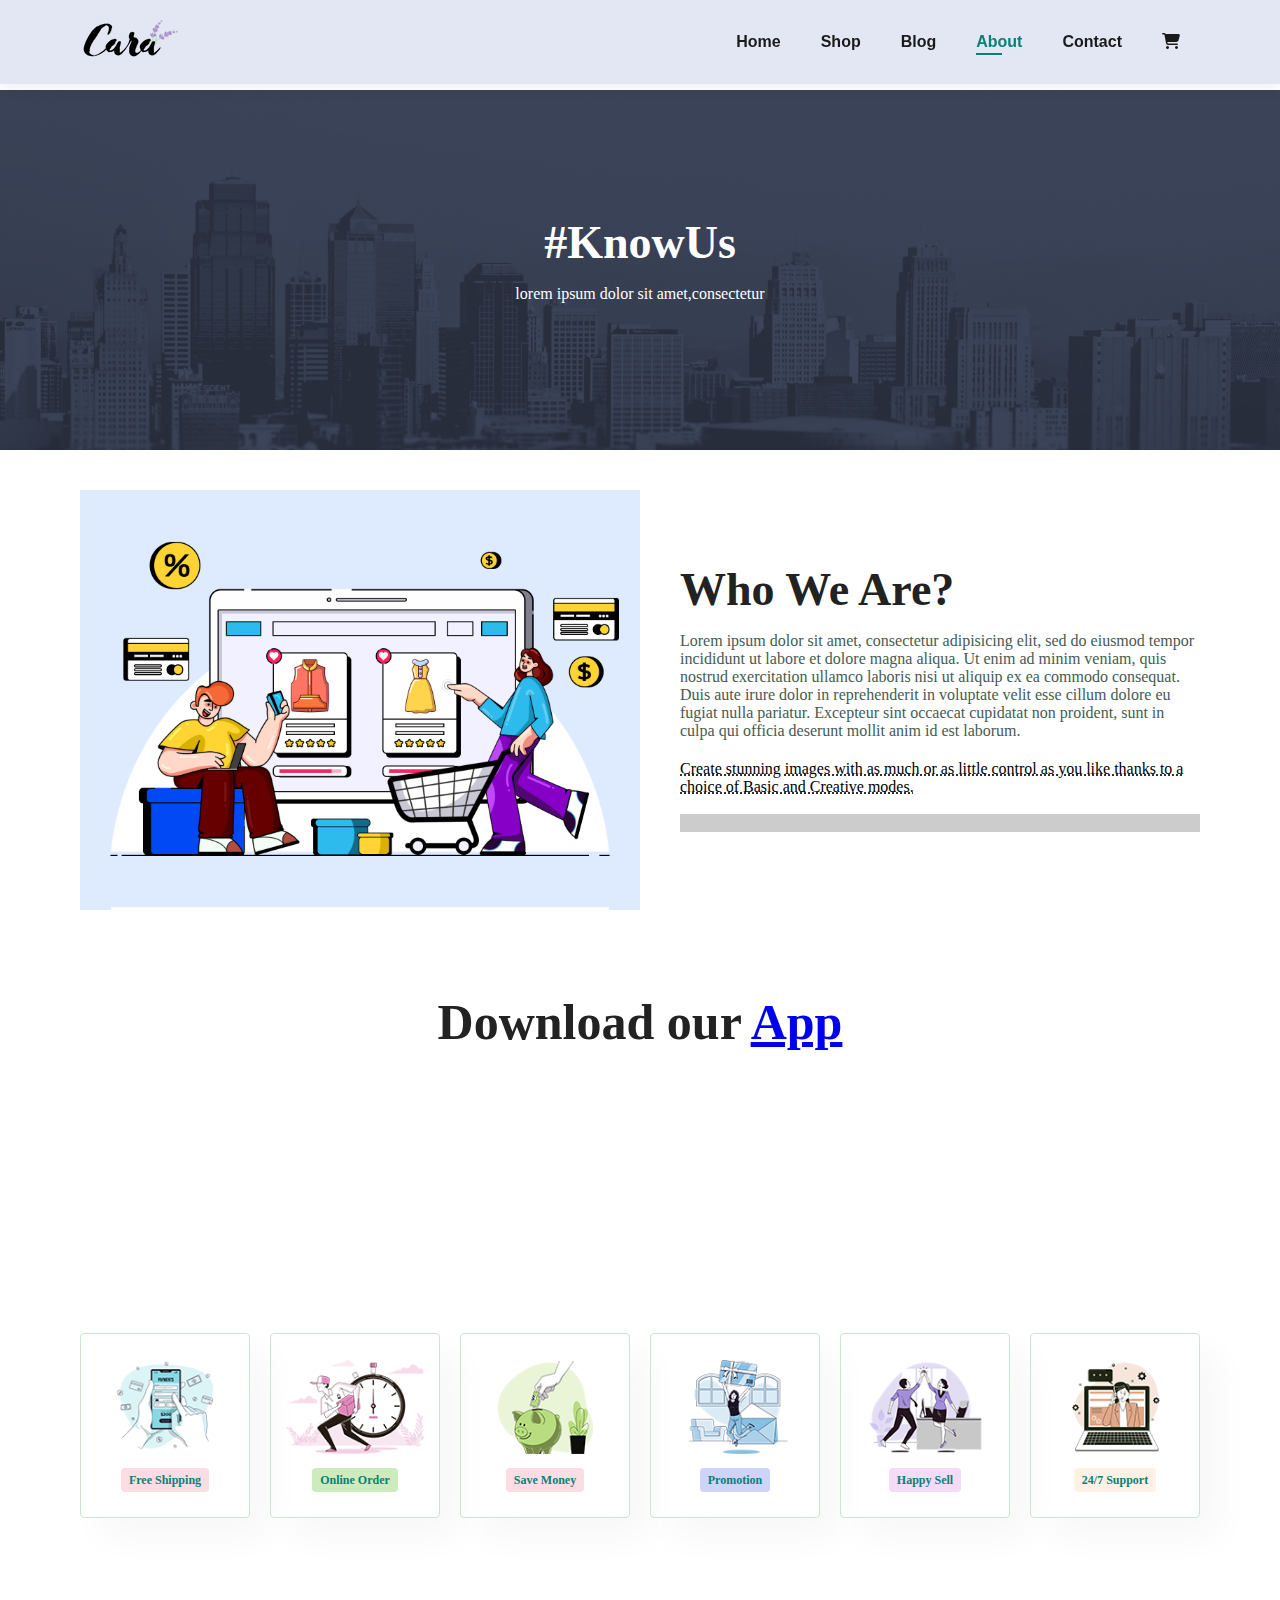
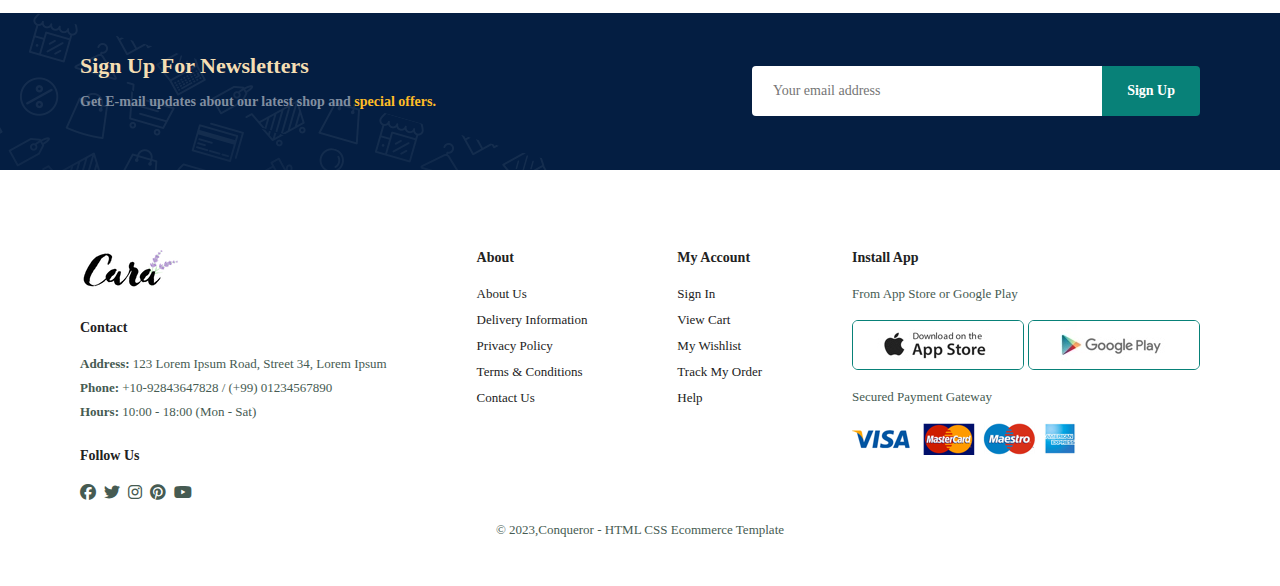
==== About.html @ 9217e01b "Add files via upload" ====
<!DOCTYPE html>
<head>
    <meta name="viewport" content="width=device width ,initial-scale = 1.0">
    <title>Cara</title>
    <link rel="icon"  type="image/x-icon" href="/img/logo.png">
    <link rel="stylesheet" href="https://cdnjs.cloudflare.com/ajax/libs/font-awesome/6.4.0/css/all.min.css" />
    <link rel="preconnect" href="https://fonts.googleapis.com">
   <link rel="preconnect" href="https://fonts.gstatic.com">
    <link href="https://fonts.googleapis.com/css2?family=Tangerine:wght@700&display=swap" rel="stylesheet">
    <link rel="stylesheet" href="style.css">
    
</head>
<body>
    <section id="header">
        <a href="#"><img src="/img/logo.png" class="logo"></a>
        <div>
            <ul id="navbar">
                <li><a href="index.html">Home</a></li>
                <li><a href="shop.html">Shop</a></li>
                <li><a  href="Blog.html">Blog</a></li>
                <li><a  class="active"  href="About.html">About</a></li>
                <li><a href="contact.html">Contact</a></li>
                <li id="lg-bag"><a href="cart.html"><i class="fa-solid fa-cart-shopping"></i></a></li>
                <a href="#" id="close"><i  class="far fa-times"></i></a>
            </ul>
        </div>
        <div id="mobile">
            <a href="cart.html"><i class="fa-solid fa-cart-shopping"></i></a>
            <i id="bar" class="fas fa-outdent"></i>
            
        </div>
    </section>

    <section id="page-header" class="about-header">
        <h2>#KnowUs</h2>
        <p>lorem ipsum dolor sit amet,consectetur</p>
       
    </section>

<section id="about-head" class="section-p1">
   <img src="/img/a6.jpg">
    <div>
            <h2>Who We Are?</h2>
            <p>Lorem ipsum dolor sit amet, consectetur adipisicing elit, sed do eiusmod tempor incididunt ut labore et dolore magna aliqua. Ut enim ad minim veniam, quis nostrud exercitation ullamco laboris nisi ut aliquip ex ea commodo consequat. Duis aute irure dolor in reprehenderit in voluptate velit esse cillum dolore eu fugiat nulla pariatur. Excepteur sint occaecat cupidatat non proident, sunt in culpa qui officia deserunt mollit anim id est laborum.</p>
            <abbr title="" >Create stunning images with as much or as little control as you like thanks to a choice of Basic and Creative modes.</abbr>
            <br><br>
            <marquee bgcolor='#ccc' scrollamount = '5' loop = '-1' width = "100%">Create stunning images with as much or as little control as you like thanks to a choice of Basic and Creative modes.</marquee>
    </div>
    </section>

<section id="about-app" class="section-p1">
    <h1>Download our <a href="#">App</a></h1>
    <div class="video">
        <video autoplay muted loop  src="/img/1.mp4"></video>
     </div>
</section>

<section id="feature" class="section-p1">
    <div class="fe-box">
        <img src="/img/f1.png">
        <h6>Free Shipping</h6>
    </div>

    <div class="fe-box">
        <img src="/img/f2.png">
        <h6>Online Order</h6>
    </div>

    <div class="fe-box">
        <img src="/img/f3.png">
        <h6>Save Money</h6>
    </div>

    <div class="fe-box">
        <img src="/img/f4.png">
        <h6>Promotion</h6>
    </div>

    <div class="fe-box">
        <img src="/img/f5.png">
        <h6>Happy Sell</h6>
    </div>

    <div class="fe-box">
        <img src="/img/f6.png">
        <h6>24/7 Support</h6>
    </div>

</section>

<section id="newsletter" class="section-p1 section-m1">
    <div id="newstext">
     <h4>Sign Up For Newsletters</h4>
     <p>Get E-mail updates about our latest shop and <span>special offers.</span></p>
    </div>
    <div class="form ">
     <input type="text" placeholder="Your email address" >
     <button class="normal">Sign Up</button>
    </div>
 </section> 

   <footer class="section-p1">
    <div class="col">
        <img class="logo" src="/img/logo.png" >
        <h4>Contact</h4>
        <p><strong>  Address: </strong>123 Lorem Ipsum Road, Street 34, Lorem Ipsum</p>
        <p><strong>Phone:</strong>  +10-92843647828 / (+99) 01234567890</p>
        <p><strong>Hours:</strong>  10:00 - 18:00 (Mon - Sat)</p>
        <div class="follow">
            <h4>Follow Us</h4>
            <div class="icon">
               <i class="fab fa-facebook"></i>
               <i class="fab fa-twitter"></i>
               <i class="fab fa-instagram"></i>
               <i class="fab fa-pinterest"></i>
               <i class="fab fa-youtube"></i>
            </div>
        </div>

    </div>

    <div class="col">
        <h4>About</h4>
        <a href="#">About Us</a>
        <a href="#">Delivery Information</a>
        <a href="#">Privacy Policy</a>
        <a href="#">Terms & Conditions</a>
        <a href="#">Contact Us</a>

    </div>
    <div class="col">
        <h4>My Account</h4>
        <a href="#">Sign In</a>
        <a href="#">View Cart</a>
        <a href="#">My Wishlist</a>
        <a href="#">Track My Order</a>
        <a href="#">Help</a>

    </div>
    <div class="col install">
        <h4>Install App</h4>
        <p>From App Store or Google Play</p>
        <div class="row">
            <img src="/img/app.jpg">
            <img src="/img/play.jpg">
        </div>
        <p>Secured Payment Gateway</p>
        <img src="/img/pay.png" >

    </div>
<div class="copyright">
    <p>© 2023,Conqueror - HTML CSS Ecommerce Template</p>
</div>
   </footer>

<script src="script.js"></script>
</body>
---- style.css ----
*{
    margin: 0;
    padding: 0;
    box-sizing: border-box;
    font-family: 'Times New Roman', Times, serif;
}
h1{
    font-size: 50px;
    line-height: 64px;
    color: #222;
}
h2{
    font-size: 46px;
    line-height: 54px;
    color: #222;
}
h4{
    font-size: 20px;
    color: #222;
}
h6{
    font-weight: 700;
    font-size: 12px;
}
p{
    font-size: 16px;
    color: #465b52;
    margin: 15px 0 20px 0;
}
.section-p1{
    padding:40px 80px ;
}
.section-m1{
    margin: 40px 0;
}
button.normal{
    font-size: 14px;
    font-weight: 600;
    padding: 15px 25px;
    color: #000;
    border: none;
    border-radius: 4px;
    cursor: pointer;
    outline: none;
    transition: 0.2s;
}
button.white{
    font-size: 11px;
    font-weight: 600;
    padding: 11px 18px;
    background-color: transparent;
    color: #fff;
    border: 1px solid #fff;
    cursor: pointer;
    outline: none;
    transition: 0.2s;


}

body{
    width: 100%;
}



/* Header Start */
#header {
display: flex;
align-items: center;
justify-content: space-between;
padding: 20px 80px;
background-color: #E3E6F3;
box-shadow: 0px 5px 15px rgba(0, 0, 0, 0.06);
z-index: 999;
position: fixed;
width: 100%;
top:0;



}
#navbar{
display: flex;
align-items: center;
justify-content: center;
}
#navbar li{
    list-style: none;
    padding: 0 20px;
    position: relative;
}
#navbar li a {
    font-family: 'Spartan', sans-serif;;
    text-decoration: none;
    font-size: 16px;
    font-weight: 600;
    color: #1a1a1a;
    transition: 0.3s ;
}
#navbar li a:hover,
#navbar li a.active{
    color: #088178;
}
#navbar li a.active::after,
#navbar li a:hover::after{
    content:"";
    width: 30%;
    height: 2px;
    background-color: #088178;
    bottom: -4px;
    left: 20px;
    position: absolute;
}
#mobile{
    display: none;
    align-items: center;
}
#close{
    display: none;
}
#hero{
   margin-top: 55px;
    background-image: url("/img/hero4.png");
    height: 90vh;
    width: 100%;
    padding: 0px 80px;
    background-size: cover;
    background-position: top 25% right 0;
    display: flex;
    align-items: flex-start;
    flex-direction: column;
    justify-content: center;
    
}
#hero h4{
padding-bottom: 15px;
}
#hero h1{
    color: #088178;
}
#hero button{
    background-image: url("/img/button.png");
    border: 0;
    background-color: transparent;
    color: #088178;
    padding: 14px 80px 14px 65px;
    background-repeat: no-repeat;
    cursor: pointer;
    font-size: 15px;
    font-weight: 700;
    flex-wrap: wrap;

}
#feature{
    display: flex;
    justify-content: space-between;
    align-items: center;
    flex-wrap: wrap;
    
}
#feature .fe-box{
  width: 170px;
  text-align: center;
  padding: 25px 15px;
  box-shadow: 20px 20px 34px rgba(0, 0, 0, 0.03);
  border: 1px solid #cce7d0;
  border-radius: 4px;
  margin: 15px 0;

}
/* To make responsive */
#feature .fe-box img{
    margin-bottom: 10px;
    width: 100%;
}

#feature .fe-box:hover{

    box-shadow: 10px 10px 54px rgba(70,62,221,0.1);
}
#feature .fe-box h6{
padding: 6px 8px 6px 8px;
color: #088178;
background-color: #fddde4;
display: inline-block;
border-radius: 4px;
line-height: 1;
}
#feature .fe-box:nth-child(2) h6{
    background-color: #cdebbc;
}
#feature .fe-box:nth-child(3)h6{
    background-color: #d1e8f2;
}
#feature .fe-box:nth-child(4) h6{
    background-color: #cdd4f8;
}
#feature .fe-box:nth-child(5) h6{
    background-color: #f6dbf6;
}
#feature .fe-box:nth-child(6) h6{
    background-color: #fff2e5;
}


#Product1 {
    text-align: center;
}
#Product1 .pro-container{
display: flex;
justify-content: space-between;
padding-top: 20px;
flex-wrap: wrap;

}

#Product1 .pro {
    width: 23%;
    min-width: 250px;
    padding: 10px 12px;
    border: 1px solid #cce7d0;
    border-radius: 25px;
    cursor: pointer;
    margin: 15px 0;
    transition: 0.2s ease;
    position: relative;
}
#Product1 .pro:hover{
    box-shadow: 20px 20px 30px rgba(0, 0, 0, 0.06);
}

#Product1 .pro img{
width: 100%;
border-radius: 20px;
}
#Product1 .pro .des{
    text-align: start;
    padding: 10px 0;
}
#Product1 .pro .des span{
    color: #606063;
    font-size: 12px;
}
#Product1 .pro .des h5{
    padding-top: 7px;
    color: #1a1a1a;
    font-size: 14px;
}
#Product1 .pro .des i{
    font-size: 12px;
    color: rgb(243,181,25);
}
#Product1 .pro .des h4{
    padding-top: 7px;
    font-size: 15px;
    font-weight: 700;
    color: #088178;
}
#Product1 .pro .cart {
    width: 30px;
    height: 30px;
    line-height: 30px;
    border-radius: 15px;
    /* font-weight: 500; */
    color: #088178;
    border: 1px solid #cce7d0;
    position: absolute;
    bottom: 20px;
    right: 10px;
}

#banner {
    display: flex;
    flex-direction: column;
    justify-content: center;
    text-align: center;
    align-items: center;
    background-image: url('/img/b2.jpg');
    width: 100%;
    height: 40vh;
    background-size: cover;

}
#banner h4{
    color: white;
}
#banner h2{
    color: white;
    padding: 10px 0;
    font-size: 30px;
}
#banner h2 span{
color: red;
}
#banner button:hover{
    background-color: #088178;
    color: #fff;

}
#sm-banner{
    display: flex;
    justify-content: space-between;
    flex-wrap: wrap;
}
#sm-banner .banner-box{
    display: flex;
    flex-direction: column;
    justify-content: center;
    align-items: center;
    align-items: flex-start;
    background-image: url('/img/b17.jpg');
    min-width: 500px;
    height: 50vh;
    background-size: cover;
    background-position: center;
    padding: 30px;

}
#sm-banner .banner-box2{
    background-image: url('/img/b10.jpg');
}
#sm-banner h4{
    color: #fff;
    font-size: 20px;
    font-weight: 300;
}
#sm-banner h2{
    color: #fff;
    font-size: 28px;
    font-weight: 800;
}
#sm-banner span{
    color: #fff;
    font-size: 14px;
    font-weight: 500;
    padding-bottom: 15px;
}
#sm-banner .banner-box:hover button{
    background-color: #088178;
    border: 1px solid #088178;
}
#banner3{
    display: flex;
    justify-content: space-between;
    flex-wrap: wrap;
    padding: 0 80px;
}
#banner3 .banner-box{
    display: flex;
    flex-direction: column;
    justify-content: center;
    align-items: center;
    align-items: flex-start;
    background-image: url('/img/b7.jpg');
    min-width: 30%;
    height: 30vh;
    background-size: cover;
    background-position: center;
    padding: 20px;
    margin-bottom: 20px;

}
#banner3 .banner-box2{
    background-image: url('/img/b4.jpg');
}
#banner3 .banner-box3{
    background-image: url('/img/b18.jpg');
}
#banner3 h2{
    color: #fff;
    font-weight: 900;
    font-size: 22px;
}
#banner3 h3{
    color: #ec544e;
    font-weight: 800;
    font-size: 15px;
}
#newsletter {
    display: flex;
    justify-content: space-between;
    flex-wrap: wrap;
    align-items: center;
   background-image: url('/img/b14.png');
   background-color: #041e42;
   background-repeat: no-repeat;
   background-image: 20% 30%;
}
#newsletter h4{
font-size: 22px;
font-weight: 700;
color: wheat;
}
#newsletter p {
    font-size: 14px;
    font-weight: 600;
    color: #818ea0;
}
#newsletter span{
    color: #ffbd27;;
}
#newsletter .form{
    display: flex;
    width: 40%;
}
#newsletter input{
    height: 3.125rem;
    padding: 0 1.25rem;
    font-size: 14px;
    width: 100%;
    border: 1px solid transparent;
    border-radius: 4px;
    outline: none;
    border-top-right-radius: 0;
    border-bottom-right-radius: 0;
}
#newsletter button{
    background-color: #088178;
    color: #fff;
    white-space: nowrap;
    border-top-left-radius: 0;
    border-bottom-left-radius: 0;
}
footer {
    display: flex;
    justify-content: space-between;
    flex-wrap: wrap;
    
 }
footer .col{
    display: flex;
    flex-direction: column;
    align-items: flex-start;
    margin-bottom: 20px;
}
footer .logo{
    margin-bottom: 30px;
}
footer h4{
    font-size: 14px;
    padding-bottom: 20px;

}
footer p{
    font-size: 13px;
    margin: 0 0 8px 0;

}
footer a{
     font-size: 13px;
    text-decoration: none;
    color: #222;
    margin-bottom: 10px;
} 
footer .follow{
    margin-top: 20px;
}
footer .follow i{
    color: #465b52;
    cursor: pointer;
    padding-right: 4px;
}
footer .install .row img{
border: 1px solid #088178;
border-radius: 6px;
}
footer .install img{
    margin: 10px 0 15px 0;
}
footer .follow i:hover,footer a:hover{
    color: #088178;
}
footer .copyright{
    width: 100%;
    text-align: center;
}


/* shop page  */

#page-header {
    margin-top:7%;
    background-image: url('/img/b1.jpg');
    width: 100%;
    height: 40vh;
    display: flex;
    flex-direction: column;
    text-align: center;
    justify-content: center;
    background-size: cover;
    
}
#page-header h2,
#page-header p {
    color: #fff;
}

#pagination {
    text-align: center;
}
#pagination a {
      text-decoration: none;
      background-color: #088178;
      padding: 15px 20px;
      color: #fff;
      border-radius: 4px;
      font-weight: 600;
}

/* single-pro-details */
#prodetails {
    display: flex;
    margin-top: 70px;
}
#prodetails .single-pro-image {
    width: 40%;
    padding-right: 30px;
}
#prodetails .Small-Img-group {
    display: flex;
    justify-content: space-between;
}
#prodetails .Small-Img-col {
    flex-basis: 24%;
    cursor: pointer;
}
#prodetails .single-pro-details {
    width: 50%;
    padding-top: 30px;
}
#prodetails .single-pro-details h6 {
    font-size: 15px;
}
#prodetails .single-pro-details h4 {
    padding: 30px 0 15px 0;
    font-size: 25px;
}
#prodetails .single-pro-details h2 {
   font-size: 30px;
}
#prodetails .single-pro-details select {
    display: block;
    padding: 8px 10px;
    margin-bottom: 15px;
}
#prodetails .single-pro-details input {
    width: 50px;
    height: 46px;
    padding-left: 10px;
    font-size: 16px;
    margin-right: 10px;
}
#prodetails .single-pro-details input :focus {
    outline: none;
}
#prodetails .single-pro-details button {
    background-color: #088178;
    color: #fff;
}
#prodetails .single-pro-details  span {
    line-height: 25px;
}
/* Blog Page */
#page-header.blog-header {
    background-image: url('/img/b19.jpg');
}

#blog .blog-box {
display: flex;
align-items: center;
width: 100%;
position: relative;
padding-bottom: 90px;
} 
#blog {
    padding: 150px 150px 0 150px;
}
#blog .blog-img {
    width: 50%;
    margin-right: 40px;
}
#blog .blog-details {
    width: 50%;
}

#blog img {
    width: 100%;
    height: 300px;
    object-fit: cover;
}
#blog-details {
    width: 50%;
}

#blog .blog-details a {
    text-decoration: none;
    color: #000;
    font-size: 11px;
    font-weight: 700;
    position: relative;
    transition: 0.3s;
}
#blog .blog-details a::after {
    content: "";
    height: 1px;
    width: 50px;
    background-color: #000;
    position: absolute;
    top: 4px;
    right: -60px;
}
#blog .blog-details a:hover {
    color: #088178;
}
#blog .blog-details a:hover::after{
    background-color: #088178;
}
#blog .blog-box h1{
    position: absolute;
    font-size: 70px;
    font-weight: 700;
    top: -40px;
    left: 0;
    color: #c9cbce;
    z-index: -9;

}
/* About Page */
#page-header.about-header {
    background-image: url('/img/banner.png');
}
#about-head {
    display: flex;
    align-items: center;
}

 #about-head img {
        width: 50%;
        height: auto;
}
#about-head div {
    padding-left: 40px;
    }

#about-app {
    text-align: center;
}
#about-app .video {
    width: 70%;
    height: 100%;
    margin:30px auto 0 auto;
     }

#about-app .video video {
    width: 100%;
    height: 100%;
    border-radius: 20px;
}


/* Contact Page */
#contact-details {
    display: flex;
    align-items: center;
    justify-content: space-between;
}
#contact-details .details {
    width: 40%;
}
#contact-details .details span,
#form-details form span {
    font-size: 12px;
}
#contact-details .details h2,
#form-details form h2 {
    font-size: 26px;
    line-height: 35px;
    padding: 20px 0;
}
#contact-details .details h3 {
    font-size: 16px;
    padding-bottom: 15px;
}
#contact-details .details li {
    list-style: none;
    display: flex;
    padding: 10px 0;
}
#contact-details .details li i {
    font-size: 14px;
    padding-right: 22px;
}
#contact-details .details li p {
    margin: 0;
    font-size: 14px;
}
#contact-details .map {
    width: 55%;
    height: 400px;
}
#contact-details .map iframe {
    width: 100%;
    height: 100%;
}
#form-details {
    padding: 80px;
    display: flex;
    justify-content: space-between;
    margin: 30px;
    border: 1px solid #e1e1e1;
}
#form-details form {
    width: 65%;
    display: flex;
    flex-direction: column;
    align-items: flex-start;
}

#form-details form input,
#form-details form textarea {
    width: 100%;
    padding: 12px 15px;
    outline: none;
    margin-bottom: 20px;
    border: 1px solid #e1e1e1;
}
#form-details form button {
    background-color: #088178;
    color: white;
}
#form-details .people div {
    padding-bottom: 25px;
    display: flex;
    align-items: flex-start;
}
#form-details .people div img {
    width: 65px;
    height: 65px;
    border-radius:33px;
    object-fit: cover;
    margin-right: 15px;
}
#form-details .people div p {
    margin: 0;
    font-size: 13px;
    line-height: 25px;
}
#form-details .people div span {
    display: block;
    font-size: 16px;
    font-weight: 600;
    color: #000;
}
#cart .cart-container {
    display: flex;
    flex-direction: column;
    justify-content: center;
    align-items: center;
}
#cart .cart-header {
    border: 1px solid #aaa;
    border-left: 0;
    border-right: 0;
    padding: 10px 0;
}
#cart .cart-header,
#cart .cart-row {
    display: flex;
    width: 70% ; 
    margin-bottom: 30px;
    align-items:center ;
    text-align: center;
    
}
#cart .cart-item,
#cart .product-details {
    width: 45%;
}
#cart .cart-price ,
#cart .price{
    width: 20%;
}
#cart .cart-quantity ,
#cart .pro-quantity{
    width: 35%;
}

#cart .product-details {
    display: flex;
    align-items: center;
}
#cart .product-details img{
    width: 18%;
}
#cart .product-details span {
    width: 80%;
}


#cart input {
    width:   15%;
    height: 20px;
    padding: 10px 0px 10px 10px ;
    outline: none;
    margin-right: 10px;
}

 #cart button {
    font-size: 13px;
    padding: 5px;
    background-color: rgb(232, 119, 99)

}
#cart .border {
    width: 70%;
    border-bottom: 1px solid #aaa;
    margin-bottom: 20px;
}
#cart .total {
    width: 70%;
    display: flex;
   justify-content: flex-end;
   margin-left: -95px;
}
#cart .tot {
    margin-left: 8px;
}








/* Start Media Query */
@media (min-width:800px){
    #cart .cart-header, #cart .cart-row {
        width: 70%; 
    }
    
}
@media (max-width:799px) {
    .section-p1 {
        padding: 40px 40px;
    }
    #navbar{
        display: flex;
        flex-direction: column;
        align-items: flex-start;
        justify-content: flex-start;
        position: fixed;
        top: 0;
        right: -300px;
        height: 100vh;
        width: 300px;
        background-color: #E3E6F3;
        box-shadow: 0 40px 60px rgba(0, 0, 0, 0.01);
        padding: 80px 0 0 10px;
        transition: 0.3s;
    }
    #navbar.active{
       right:0;
    }
    #navbar  li{
        margin-bottom: 25px;
    }
    #mobile{
        display: flex;
        align-items: center;
    }
    #mobile i {
        color: #1a1a1a;
        font-size: 24px;
        padding-left: 20px;
    }
    #close {
        display: initial;
        position: absolute;
        top: 30px;
        left: 30px;
        color: #222;
        font-size: 24px;
       
    }
    #lg-bag {
        display: none;
    }
    #hero {
        height: 70vh;
        padding: 0 80px;
        background-position: top 30% right 30%;
    }
    #feature {
        justify-content: center;
    }
    #feature .fe-box {
        margin: 15px 15px;
    }
    #Product1 .pro-container {
        justify-content: center;   
    }
    #Product1 .pro {
        margin: 15px;
    }
    #banner {
        height: 20vh;
    }
    #sm-banner .banner-box {
        min-width: 100%;
        height: 30vh;
    }
    #banner3 {
        padding: 0 40px;
    }
    #banner3 .banner-box {
        width: 28%;
    }
    #newsletter .form{
        width: 55%;
    }
    #about-head img {
        width: 50%;
        height: auto;
     }
        
    #about-head div {
    padding-left: 40px;
    }
    #about-app .video {
    width: 70%;
    height: 100%;
    margin:30px auto 0 auto;
    }
    #form-details {
    padding: 40px;
  
    }
    #form-details form {
        width: 50%;
       
    }
    /* cart-page */
    #cart .cart-header, #cart .cart-row {
        width: 100%;
    }
    #cart .border {
        width: 100%;  
    }


}
@media (max-width:477px) {
    .section-p1{
        padding: 20px;
    }
    #header {
        padding: 10px 20px;
    }
    h1 {
        font-size: 32px;
    }
    h2 {
       font-size: 38px;
    }
    #hero {
        padding: 0 20px;
        background-position: 55%
    }
    #feature {
        justify-content: space-between;
    }
    #feature .fe-box {
        margin: 0 0 15px 0;
    }
    #Product1 .pro {
        width: 100%;
    }
    #banner {
        height: 40vh;
    }
    #sm-banner .banner-box {
        height: 40vh;
      
    }
    #sm-banner .banner-box2 {
        margin-top: 20px;
    }
    #banner3 {
        padding: 0 20px;
    }
    #banner3 .banner-box {
        width: 100%;
    }
    #newsletter {
        padding: 40px 20px;
    }
    #newsletter .form {
        width: 100%;
    }
    footer .copyright {
        text-align: start;
    }
    /* single-product-page */
    #prodetails {
        display: flex;
        flex-direction: column;
    }
    #prodetails .single-pro-image {
        width: 100%;
        margin-right: 0px;
    }
    #prodetails .single-pro-details {
        width: 100%;
        padding-top: 30px;
    }
    #blog {
        padding: 100px 20px 0 20px;
    }
    #blog .blog-box {
        display: flex;
        flex-direction: column;
        align-items: flex-start;
    
    }
    #blog .blog-img {
        width: 100%;
        margin-right: 0px;
        margin-bottom: 30px;
    }
    #blog .blog-details {
        width: 100%;
    }
    /* about page */
    #about-head {
       flex-direction: column;
    }
    #about-head img {
        width: 100%;
        margin-bottom: 20px;
    }
    #about-head div {
        padding-left: 0px;
    }
    #about-app .video {
        width: 100%;
    }
    #contact-details {
    flex-direction: column;
    }
    #contact-details .details {
        width: 100%;
    }
    #contact-details .map {
        width: 100%;
        margin-bottom: 30px;
    }
    #form-details  {
       margin: 10px;
       padding: 30px 10px;
       flex-wrap: wrap;
       
    }
    #form-details form {
        width: 100%;
        margin-bottom:30px ;
    }
    /* cart-page */
    #cart .cart-header, #cart .cart-row {
        width: 100%;
    }
    #cart .border {
        width: 100%;  
    }
   
}
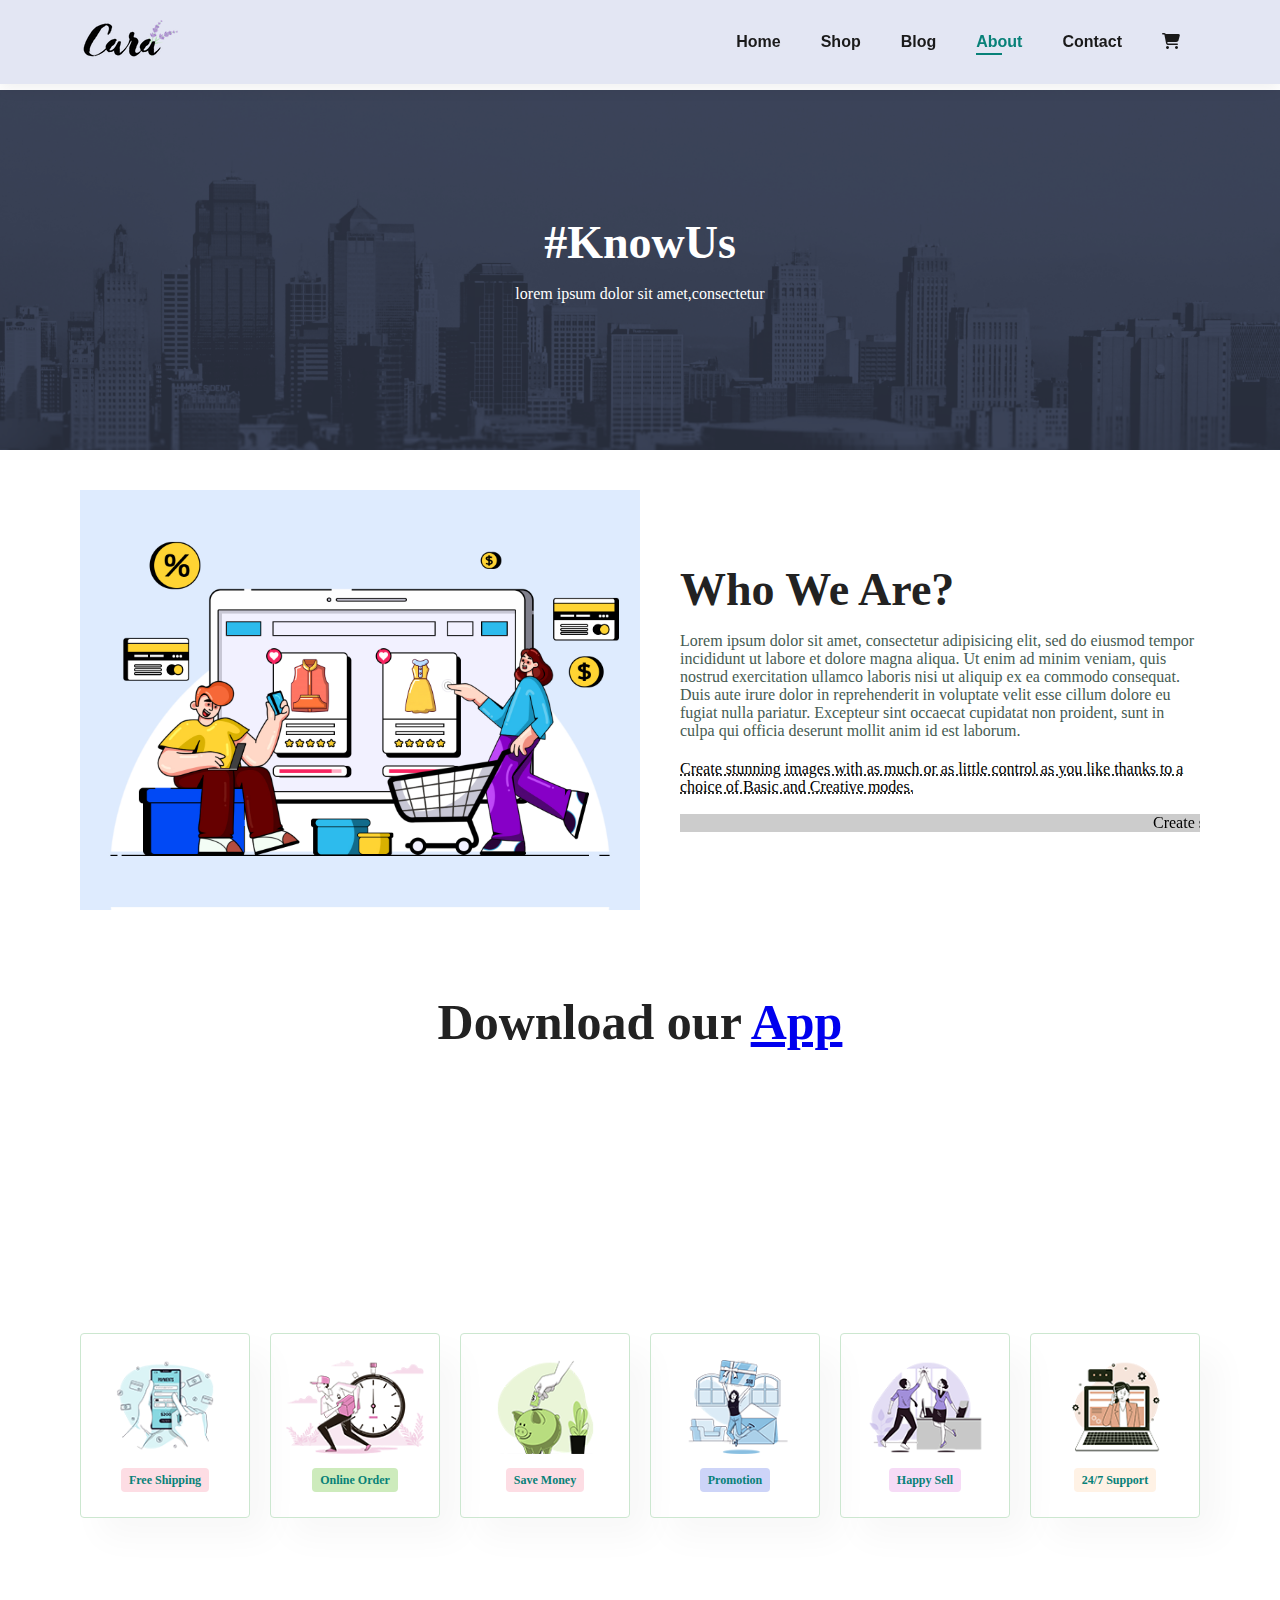
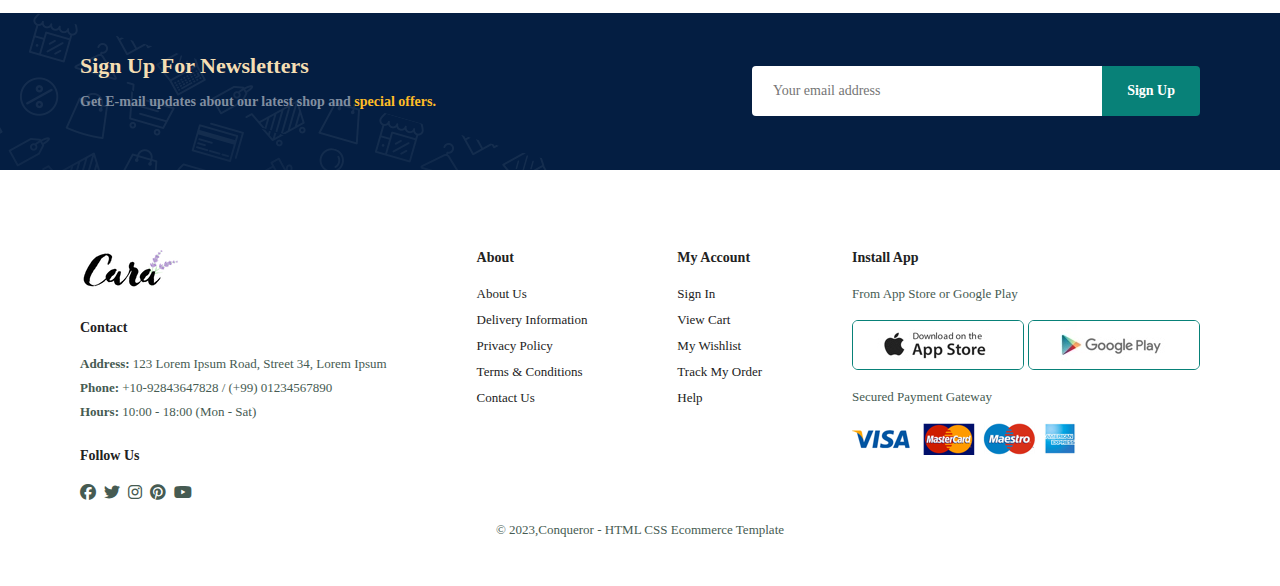
==== commit f3833539: "Update About.html" ====
--- a/About.html
+++ b/About.html
@@ -2,7 +2,7 @@
 <head>
     <meta name="viewport" content="width=device width ,initial-scale = 1.0">
     <title>Cara</title>
-    <link rel="icon"  type="image/x-icon" href="/img/logo.png">
+    <link rel="icon"  type="image/x-icon" href="img/logo.png">
     <link rel="stylesheet" href="https://cdnjs.cloudflare.com/ajax/libs/font-awesome/6.4.0/css/all.min.css" />
     <link rel="preconnect" href="https://fonts.googleapis.com">
    <link rel="preconnect" href="https://fonts.gstatic.com">
@@ -12,7 +12,7 @@
 </head>
 <body>
     <section id="header">
-        <a href="#"><img src="/img/logo.png" class="logo"></a>
+        <a href="#"><img src="img/logo.png" class="logo"></a>
         <div>
             <ul id="navbar">
                 <li><a href="index.html">Home</a></li>
@@ -38,7 +38,7 @@
     </section>
 
 <section id="about-head" class="section-p1">
-   <img src="/img/a6.jpg">
+   <img src="img/a6.jpg">
     <div>
             <h2>Who We Are?</h2>
             <p>Lorem ipsum dolor sit amet, consectetur adipisicing elit, sed do eiusmod tempor incididunt ut labore et dolore magna aliqua. Ut enim ad minim veniam, quis nostrud exercitation ullamco laboris nisi ut aliquip ex ea commodo consequat. Duis aute irure dolor in reprehenderit in voluptate velit esse cillum dolore eu fugiat nulla pariatur. Excepteur sint occaecat cupidatat non proident, sunt in culpa qui officia deserunt mollit anim id est laborum.</p>
@@ -51,38 +51,38 @@
 <section id="about-app" class="section-p1">
     <h1>Download our <a href="#">App</a></h1>
     <div class="video">
-        <video autoplay muted loop  src="/img/1.mp4"></video>
+        <video autoplay muted loop  src="img/1.mp4"></video>
      </div>
 </section>
 
 <section id="feature" class="section-p1">
     <div class="fe-box">
-        <img src="/img/f1.png">
+        <img src="img/f1.png">
         <h6>Free Shipping</h6>
     </div>
 
     <div class="fe-box">
-        <img src="/img/f2.png">
+        <img src="img/f2.png">
         <h6>Online Order</h6>
     </div>
 
     <div class="fe-box">
-        <img src="/img/f3.png">
+        <img src="img/f3.png">
         <h6>Save Money</h6>
     </div>
 
     <div class="fe-box">
-        <img src="/img/f4.png">
+        <img src="img/f4.png">
         <h6>Promotion</h6>
     </div>
 
     <div class="fe-box">
-        <img src="/img/f5.png">
+        <img src="img/f5.png">
         <h6>Happy Sell</h6>
     </div>
 
     <div class="fe-box">
-        <img src="/img/f6.png">
+        <img src="img/f6.png">
         <h6>24/7 Support</h6>
     </div>
 
@@ -101,7 +101,7 @@
 
    <footer class="section-p1">
     <div class="col">
-        <img class="logo" src="/img/logo.png" >
+        <img class="logo" src="img/logo.png" >
         <h4>Contact</h4>
         <p><strong>  Address: </strong>123 Lorem Ipsum Road, Street 34, Lorem Ipsum</p>
         <p><strong>Phone:</strong>  +10-92843647828 / (+99) 01234567890</p>
@@ -141,11 +141,11 @@
         <h4>Install App</h4>
         <p>From App Store or Google Play</p>
         <div class="row">
-            <img src="/img/app.jpg">
-            <img src="/img/play.jpg">
+            <img src="img/app.jpg">
+            <img src="img/play.jpg">
         </div>
         <p>Secured Payment Gateway</p>
-        <img src="/img/pay.png" >
+        <img src="img/pay.png" >
 
     </div>
 <div class="copyright">
@@ -154,4 +154,4 @@
    </footer>
 
 <script src="script.js"></script>
-</body>+</body>
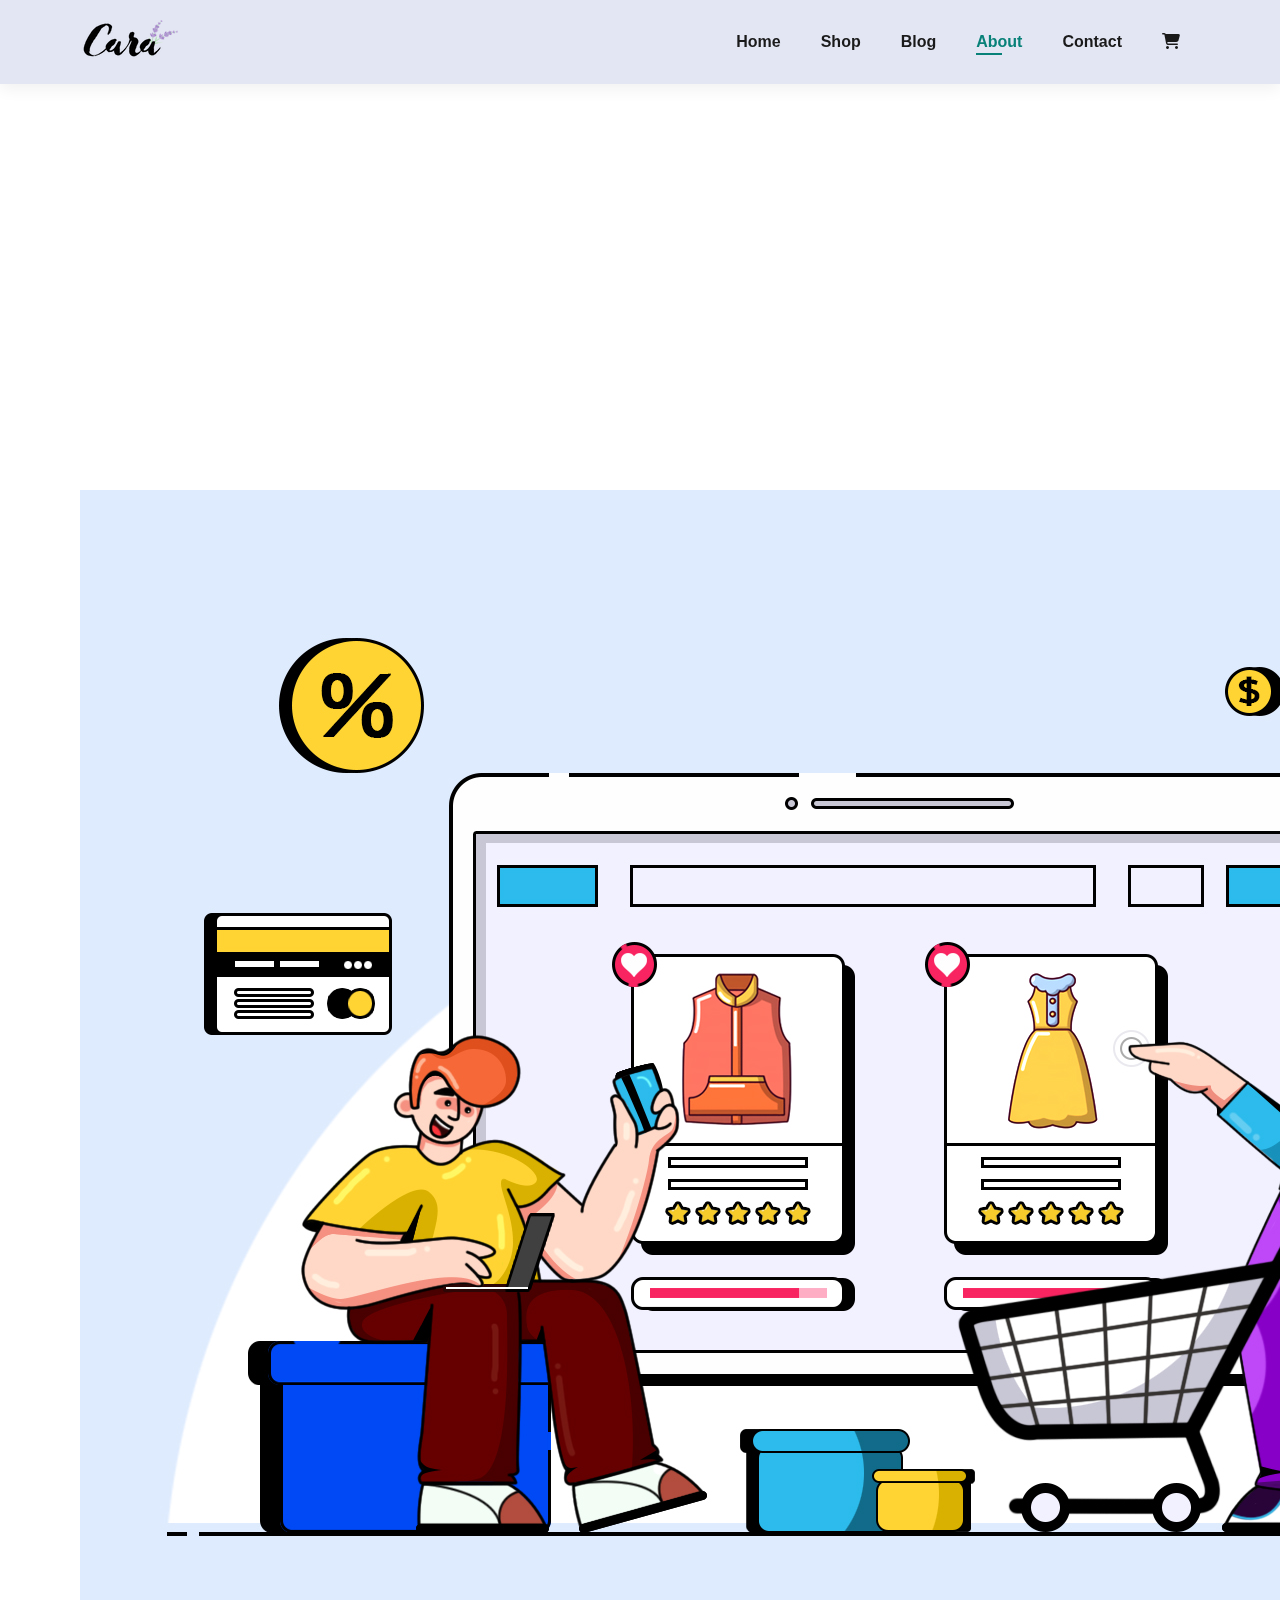
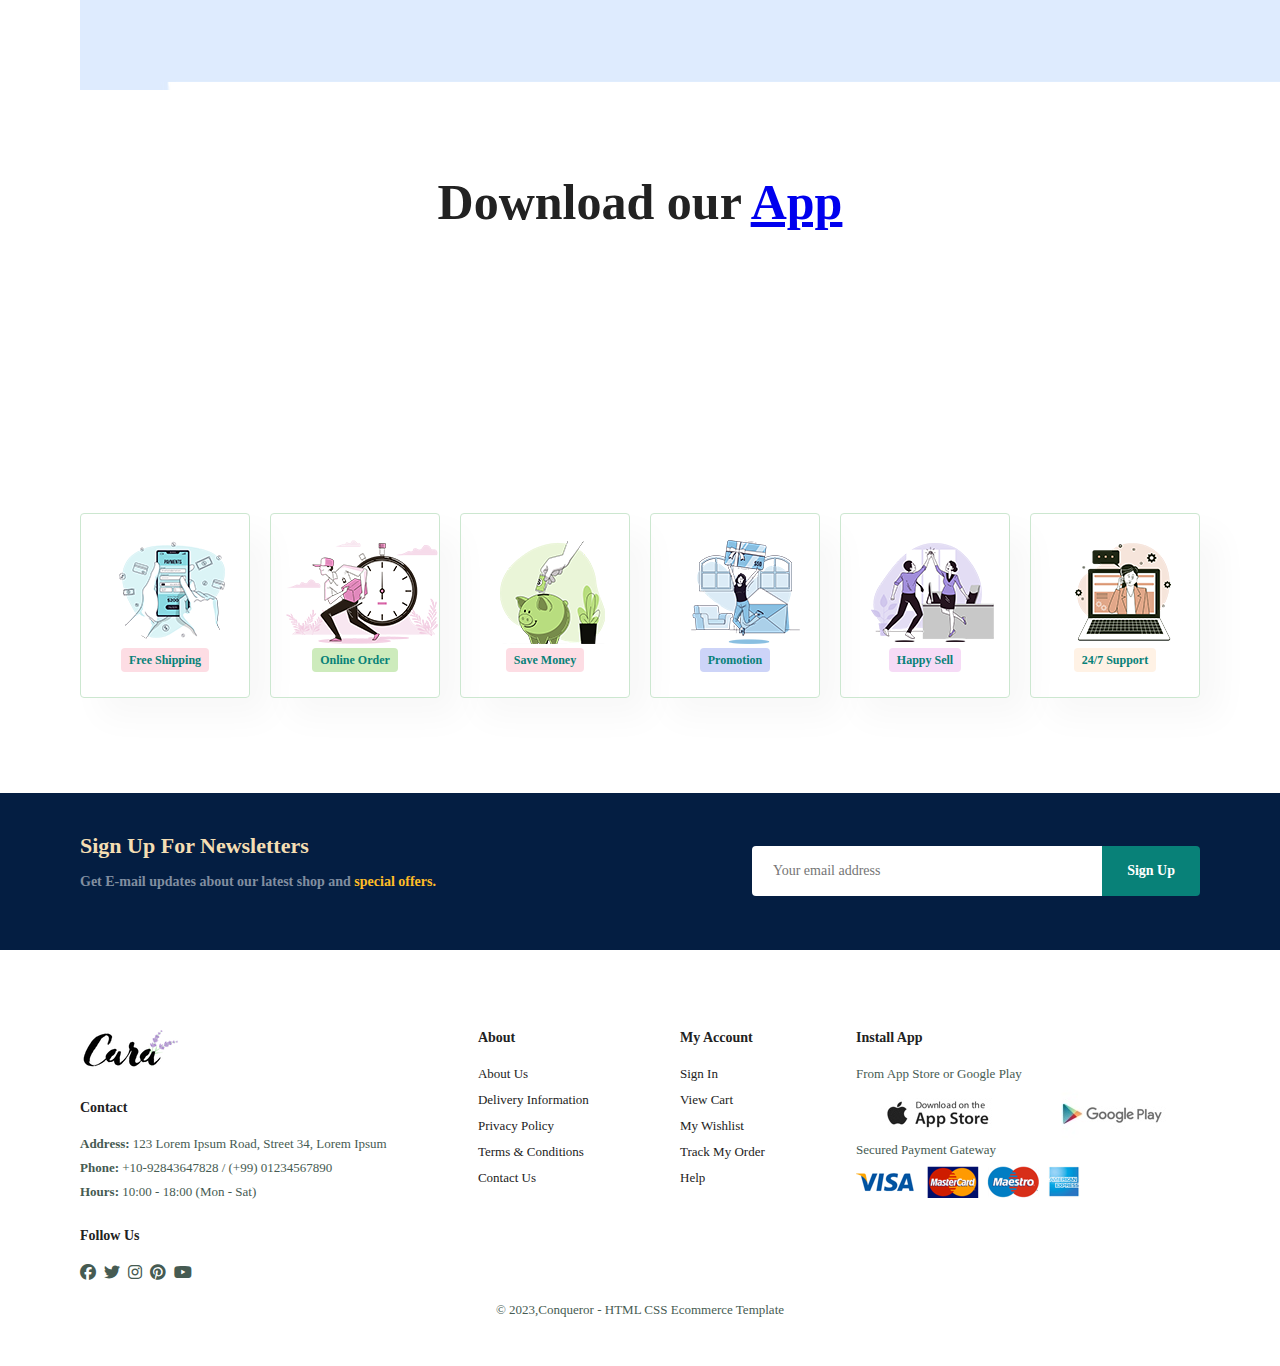
==== commit 3b5d98fe: "Update About.html" ====
--- a/About.html
+++ b/About.html
@@ -19,8 +19,8 @@
                 <li><a href="shop.html">Shop</a></li>
                 <li><a  href="Blog.html">Blog</a></li>
                 <li><a  class="active"  href="About.html">About</a></li>
-                <li><a href="contact.html">Contact</a></li>
-                <li id="lg-bag"><a href="cart.html"><i class="fa-solid fa-cart-shopping"></i></a></li>
+                <li><a href="Contact.html">Contact</a></li>
+                <li id="lg-bag"><a href="Cart.html"><i class="fa-solid fa-cart-shopping"></i></a></li>
                 <a href="#" id="close"><i  class="far fa-times"></i></a>
             </ul>
         </div>
--- a/style.css
+++ b/style.css
@@ -121,7 +121,7 @@
 }
 #hero{
    margin-top: 55px;
-    background-image: url("/img/hero4.png");
+    background-image: url("https://github.com/vnaramsetti/Project1-Ecom/blob/main/https://github.com/vnaramsetti/Project1-Ecom/blob/main//hero4.png");
     height: 90vh;
     width: 100%;
     padding: 0px 80px;
@@ -140,7 +140,7 @@
     color: #088178;
 }
 #hero button{
-    background-image: url("/img/button.png");
+    background-image: url("https://github.com/vnaramsetti/Project1-Ecom/blob/main//button.png");
     border: 0;
     background-color: transparent;
     color: #088178;
@@ -170,7 +170,7 @@
 
 }
 /* To make responsive */
-#feature .fe-box img{
+#feature .fe-box https://github.com/vnaramsetti/Project1-Ecom/blob/main/{
     margin-bottom: 10px;
     width: 100%;
 }
@@ -230,7 +230,7 @@
     box-shadow: 20px 20px 30px rgba(0, 0, 0, 0.06);
 }
 
-#Product1 .pro img{
+#Product1 .pro https://github.com/vnaramsetti/Project1-Ecom/blob/main/{
 width: 100%;
 border-radius: 20px;
 }
@@ -276,7 +276,7 @@
     justify-content: center;
     text-align: center;
     align-items: center;
-    background-image: url('/img/b2.jpg');
+    background-image: url('https://github.com/vnaramsetti/Project1-Ecom/blob/main//b2.jpg');
     width: 100%;
     height: 40vh;
     background-size: cover;
@@ -309,7 +309,7 @@
     justify-content: center;
     align-items: center;
     align-items: flex-start;
-    background-image: url('/img/b17.jpg');
+    background-image: url('https://github.com/vnaramsetti/Project1-Ecom/blob/main//b17.jpg');
     min-width: 500px;
     height: 50vh;
     background-size: cover;
@@ -318,7 +318,7 @@
 
 }
 #sm-banner .banner-box2{
-    background-image: url('/img/b10.jpg');
+    background-image: url('https://github.com/vnaramsetti/Project1-Ecom/blob/main//b10.jpg');
 }
 #sm-banner h4{
     color: #fff;
@@ -352,7 +352,7 @@
     justify-content: center;
     align-items: center;
     align-items: flex-start;
-    background-image: url('/img/b7.jpg');
+    background-image: url('https://github.com/vnaramsetti/Project1-Ecom/blob/main//b7.jpg');
     min-width: 30%;
     height: 30vh;
     background-size: cover;
@@ -362,10 +362,10 @@
 
 }
 #banner3 .banner-box2{
-    background-image: url('/img/b4.jpg');
+    background-image: url('https://github.com/vnaramsetti/Project1-Ecom/blob/main//b4.jpg');
 }
 #banner3 .banner-box3{
-    background-image: url('/img/b18.jpg');
+    background-image: url('https://github.com/vnaramsetti/Project1-Ecom/blob/main//b18.jpg');
 }
 #banner3 h2{
     color: #fff;
@@ -382,7 +382,7 @@
     justify-content: space-between;
     flex-wrap: wrap;
     align-items: center;
-   background-image: url('/img/b14.png');
+   background-image: url('https://github.com/vnaramsetti/Project1-Ecom/blob/main//b14.png');
    background-color: #041e42;
    background-repeat: no-repeat;
    background-image: 20% 30%;
@@ -461,11 +461,11 @@
     cursor: pointer;
     padding-right: 4px;
 }
-footer .install .row img{
+footer .install .row https://github.com/vnaramsetti/Project1-Ecom/blob/main/{
 border: 1px solid #088178;
 border-radius: 6px;
 }
-footer .install img{
+footer .install https://github.com/vnaramsetti/Project1-Ecom/blob/main/{
     margin: 10px 0 15px 0;
 }
 footer .follow i:hover,footer a:hover{
@@ -481,7 +481,7 @@
 
 #page-header {
     margin-top:7%;
-    background-image: url('/img/b1.jpg');
+    background-image: url('https://github.com/vnaramsetti/Project1-Ecom/blob/main//b1.jpg');
     width: 100%;
     height: 40vh;
     display: flex;
@@ -517,11 +517,11 @@
     width: 40%;
     padding-right: 30px;
 }
-#prodetails .Small-Img-group {
+#prodetails .Small-https://github.com/vnaramsetti/Project1-Ecom/blob/main/-group {
     display: flex;
     justify-content: space-between;
 }
-#prodetails .Small-Img-col {
+#prodetails .Small-https://github.com/vnaramsetti/Project1-Ecom/blob/main/-col {
     flex-basis: 24%;
     cursor: pointer;
 }
@@ -563,7 +563,7 @@
 }
 /* Blog Page */
 #page-header.blog-header {
-    background-image: url('/img/b19.jpg');
+    background-image: url('https://github.com/vnaramsetti/Project1-Ecom/blob/main//b19.jpg');
 }
 
 #blog .blog-box {
@@ -576,7 +576,7 @@
 #blog {
     padding: 150px 150px 0 150px;
 }
-#blog .blog-img {
+#blog .blog-https://github.com/vnaramsetti/Project1-Ecom/blob/main/ {
     width: 50%;
     margin-right: 40px;
 }
@@ -584,7 +584,7 @@
     width: 50%;
 }
 
-#blog img {
+#blog https://github.com/vnaramsetti/Project1-Ecom/blob/main/ {
     width: 100%;
     height: 300px;
     object-fit: cover;
@@ -628,14 +628,14 @@
 }
 /* About Page */
 #page-header.about-header {
-    background-image: url('/img/banner.png');
+    background-image: url('https://github.com/vnaramsetti/Project1-Ecom/blob/main//banner.png');
 }
 #about-head {
     display: flex;
     align-items: center;
 }
 
- #about-head img {
+ #about-head https://github.com/vnaramsetti/Project1-Ecom/blob/main/ {
         width: 50%;
         height: auto;
 }
@@ -734,7 +734,7 @@
     display: flex;
     align-items: flex-start;
 }
-#form-details .people div img {
+#form-details .people div https://github.com/vnaramsetti/Project1-Ecom/blob/main/ {
     width: 65px;
     height: 65px;
     border-radius:33px;
@@ -790,7 +790,7 @@
     display: flex;
     align-items: center;
 }
-#cart .product-details img{
+#cart .product-details https://github.com/vnaramsetti/Project1-Ecom/blob/main/{
     width: 18%;
 }
 #cart .product-details span {
@@ -920,7 +920,7 @@
     #newsletter .form{
         width: 55%;
     }
-    #about-head img {
+    #about-head https://github.com/vnaramsetti/Project1-Ecom/blob/main/ {
         width: 50%;
         height: auto;
      }
@@ -1024,7 +1024,7 @@
         align-items: flex-start;
     
     }
-    #blog .blog-img {
+    #blog .blog-https://github.com/vnaramsetti/Project1-Ecom/blob/main/ {
         width: 100%;
         margin-right: 0px;
         margin-bottom: 30px;
@@ -1036,7 +1036,7 @@
     #about-head {
        flex-direction: column;
     }
-    #about-head img {
+    #about-head https://github.com/vnaramsetti/Project1-Ecom/blob/main/ {
         width: 100%;
         margin-bottom: 20px;
     }
@@ -1077,95 +1077,3 @@
 }
 
 
-
-
-
-
-
-
-
-
-
-
-
-
-
-
-
-
-
-
-
-
-
-
-
-
-
-
-
-
-
-
-
-
-
-
-
-
-
-
-
-
-
-
-
-
-
-
-
-
-
-
-
-
-
-
-
-
-
-
-
-
-
-
-
-
-
-
-
-
-
-
-
-
-
-
-
-
-
-
-
-
-
-
-
-
-
-
-
-
-
-
-
-
